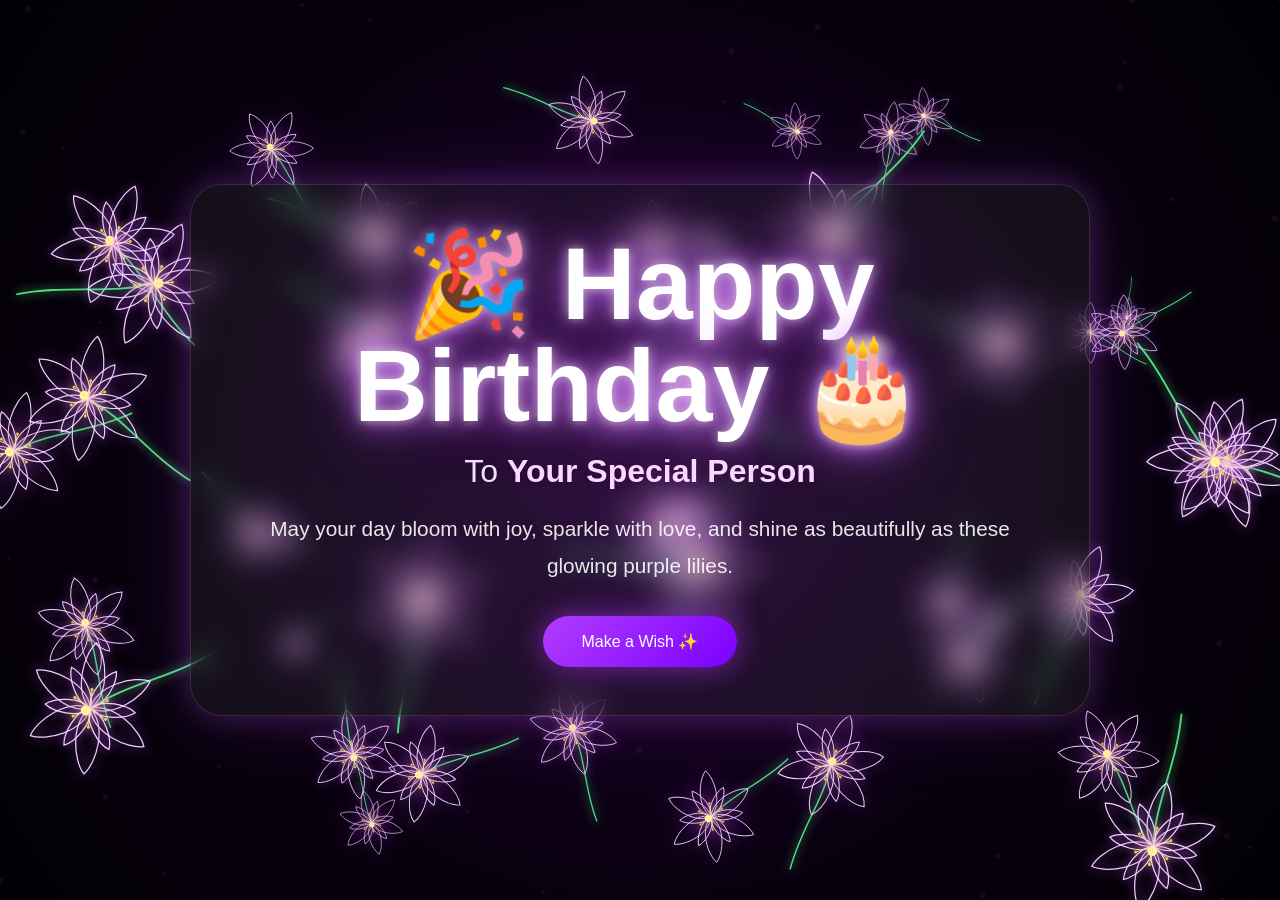
==== main.html @ ea0512a4 "Rename bday.html to main.html" ====
<!DOCTYPE html>
<html lang="en">
<head>
  <meta charset="UTF-8" />
  <meta name="viewport" content="width=device-width, initial-scale=1.0" />
  <title>Happy Birthday</title>
  <link rel="stylesheet" href="style.css" />
</head>
<body>
  <section class="hero">
    <canvas id="canvas"></canvas>

    <div class="card">
      <h1>🎉 Happy Birthday 🎂</h1>
      <h2>To <span class="name">Your Special Person</span></h2>
      <p>
        May your day bloom with joy, sparkle with love, and shine as beautifully
        as these glowing purple lilies.
      </p>
      <a class="button" href="#">Make a Wish ✨</a>
    </div>
  </section>

  <!-- Replace birthday-song.mp3 with your audio file -->
  <audio id="bgMusic" autoplay loop muted>
    <source src="birthday-song.mp3" type="audio/mpeg" />
  </audio>

  <script src="script.js"></script>
</body>
</html>
---- style.css ----
* {
  margin: 0;
  padding: 0;
  box-sizing: border-box;
}

body {
  font-family: "Segoe UI", sans-serif;
  overflow: hidden;
  background: radial-gradient(circle at center, #220033 0%, #090010 55%, #020004 100%);
  color: white;
}

.hero {
  position: relative;
  width: 100%;
  height: 100vh;
  display: flex;
  align-items: center;
  justify-content: center;
  text-align: center;
  padding: 2rem;
}

canvas {
  position: absolute;
  inset: 0;
  width: 100%;
  height: 100%;
  display: block;
}

.card {
  position: relative;
  z-index: 2;
  max-width: 900px;
  padding: 3rem;
  border-radius: 32px;
  background: rgba(255, 255, 255, 0.06);
  backdrop-filter: blur(14px);
  border: 1px solid rgba(255, 255, 255, 0.12);
  box-shadow:
    0 0 30px rgba(198, 92, 255, 0.25),
    0 0 80px rgba(198, 92, 255, 0.15);
}

h1 {
  font-size: clamp(3rem, 8vw, 7rem);
  line-height: 1;
  margin-bottom: 1rem;
  color: #ffffff;
  text-shadow:
    0 0 12px rgba(255, 255, 255, 0.6),
    0 0 30px rgba(205, 102, 255, 0.9),
    0 0 60px rgba(205, 102, 255, 0.5);
}

h2 {
  font-size: clamp(1.2rem, 3vw, 2rem);
  color: #f6ddff;
  margin-bottom: 1.2rem;
  font-weight: 500;
}

p {
  font-size: clamp(1rem, 2vw, 1.3rem);
  line-height: 1.8;
  color: rgba(255, 255, 255, 0.9);
}

.name {
  color: #ffd6ff;
  font-weight: 700;
}

.button {
  display: inline-block;
  margin-top: 2rem;
  padding: 1rem 2.4rem;
  border-radius: 999px;
  text-decoration: none;
  color: white;
  background: linear-gradient(135deg, #b33cff, #7a00ff);
  box-shadow: 0 0 30px rgba(179, 60, 255, 0.6);
  transition: transform 0.3s ease;
}

.button:hover {
  transform: scale(1.05);
}
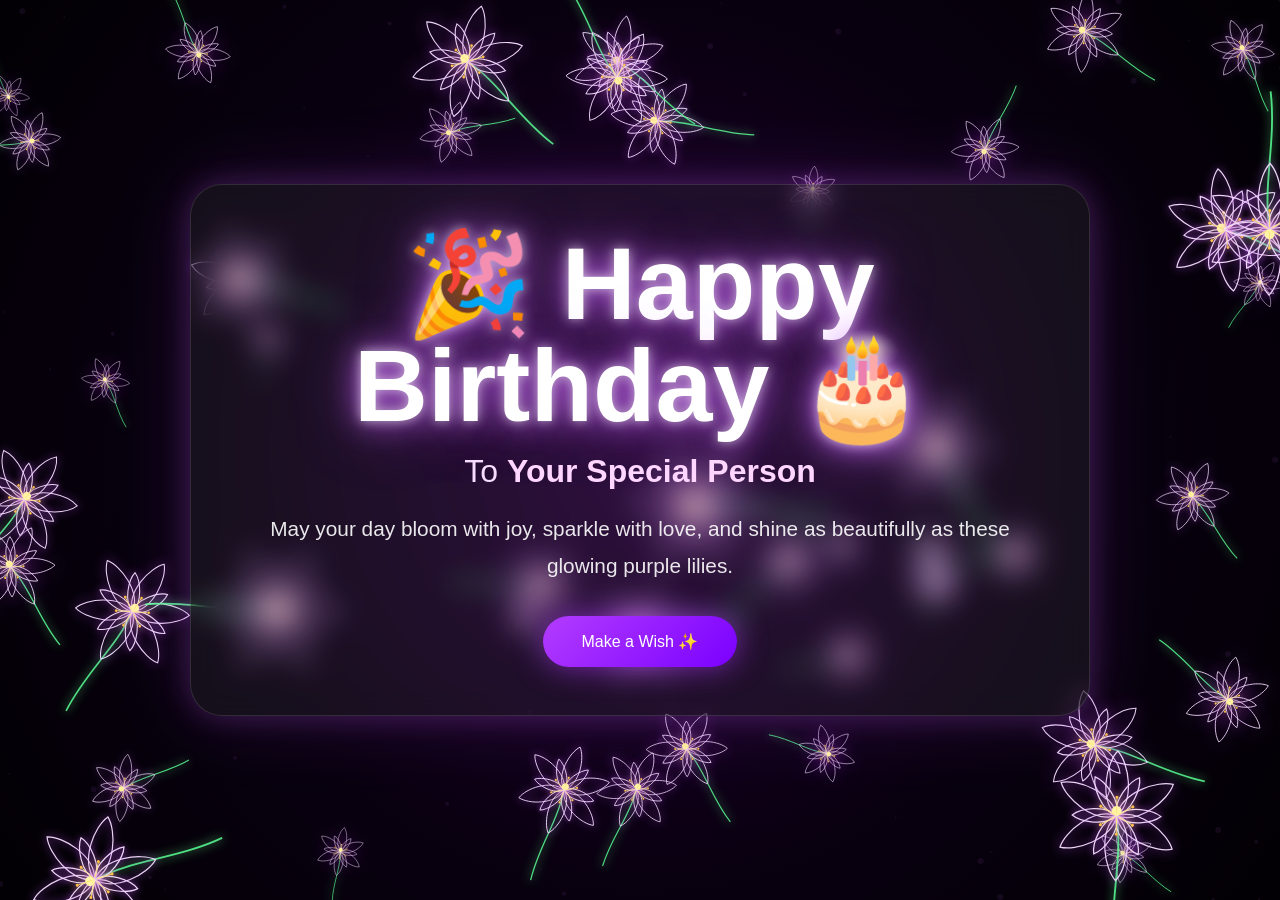
==== commit 061e505b: "Update main.html" ====
--- a/main.html
+++ b/main.html
@@ -4,7 +4,7 @@
   <meta charset="UTF-8" />
   <meta name="viewport" content="width=device-width, initial-scale=1.0" />
   <title>Happy Birthday</title>
-  <link rel="stylesheet" href="style.css" />
+  <link rel="stylesheet" href="main.css" />
 </head>
 <body>
   <section class="hero">
@@ -26,6 +26,6 @@
     <source src="birthday-song.mp3" type="audio/mpeg" />
   </audio>
 
-  <script src="script.js"></script>
+  <script src="main.js"></script>
 </body>
 </html>
--- a/main.css
+++ b/main.css
@@ -0,0 +1,90 @@
+* {
+  margin: 0;
+  padding: 0;
+  box-sizing: border-box;
+}
+
+body {
+  font-family: "Segoe UI", sans-serif;
+  overflow: hidden;
+  background: radial-gradient(circle at center, #220033 0%, #090010 55%, #020004 100%);
+  color: white;
+}
+
+.hero {
+  position: relative;
+  width: 100%;
+  height: 100vh;
+  display: flex;
+  align-items: center;
+  justify-content: center;
+  text-align: center;
+  padding: 2rem;
+}
+
+canvas {
+  position: absolute;
+  inset: 0;
+  width: 100%;
+  height: 100%;
+  display: block;
+}
+
+.card {
+  position: relative;
+  z-index: 2;
+  max-width: 900px;
+  padding: 3rem;
+  border-radius: 32px;
+  background: rgba(255, 255, 255, 0.06);
+  backdrop-filter: blur(14px);
+  border: 1px solid rgba(255, 255, 255, 0.12);
+  box-shadow:
+    0 0 30px rgba(198, 92, 255, 0.25),
+    0 0 80px rgba(198, 92, 255, 0.15);
+}
+
+h1 {
+  font-size: clamp(3rem, 8vw, 7rem);
+  line-height: 1;
+  margin-bottom: 1rem;
+  color: #ffffff;
+  text-shadow:
+    0 0 12px rgba(255, 255, 255, 0.6),
+    0 0 30px rgba(205, 102, 255, 0.9),
+    0 0 60px rgba(205, 102, 255, 0.5);
+}
+
+h2 {
+  font-size: clamp(1.2rem, 3vw, 2rem);
+  color: #f6ddff;
+  margin-bottom: 1.2rem;
+  font-weight: 500;
+}
+
+p {
+  font-size: clamp(1rem, 2vw, 1.3rem);
+  line-height: 1.8;
+  color: rgba(255, 255, 255, 0.9);
+}
+
+.name {
+  color: #ffd6ff;
+  font-weight: 700;
+}
+
+.button {
+  display: inline-block;
+  margin-top: 2rem;
+  padding: 1rem 2.4rem;
+  border-radius: 999px;
+  text-decoration: none;
+  color: white;
+  background: linear-gradient(135deg, #b33cff, #7a00ff);
+  box-shadow: 0 0 30px rgba(179, 60, 255, 0.6);
+  transition: transform 0.3s ease;
+}
+
+.button:hover {
+  transform: scale(1.05);
+}
